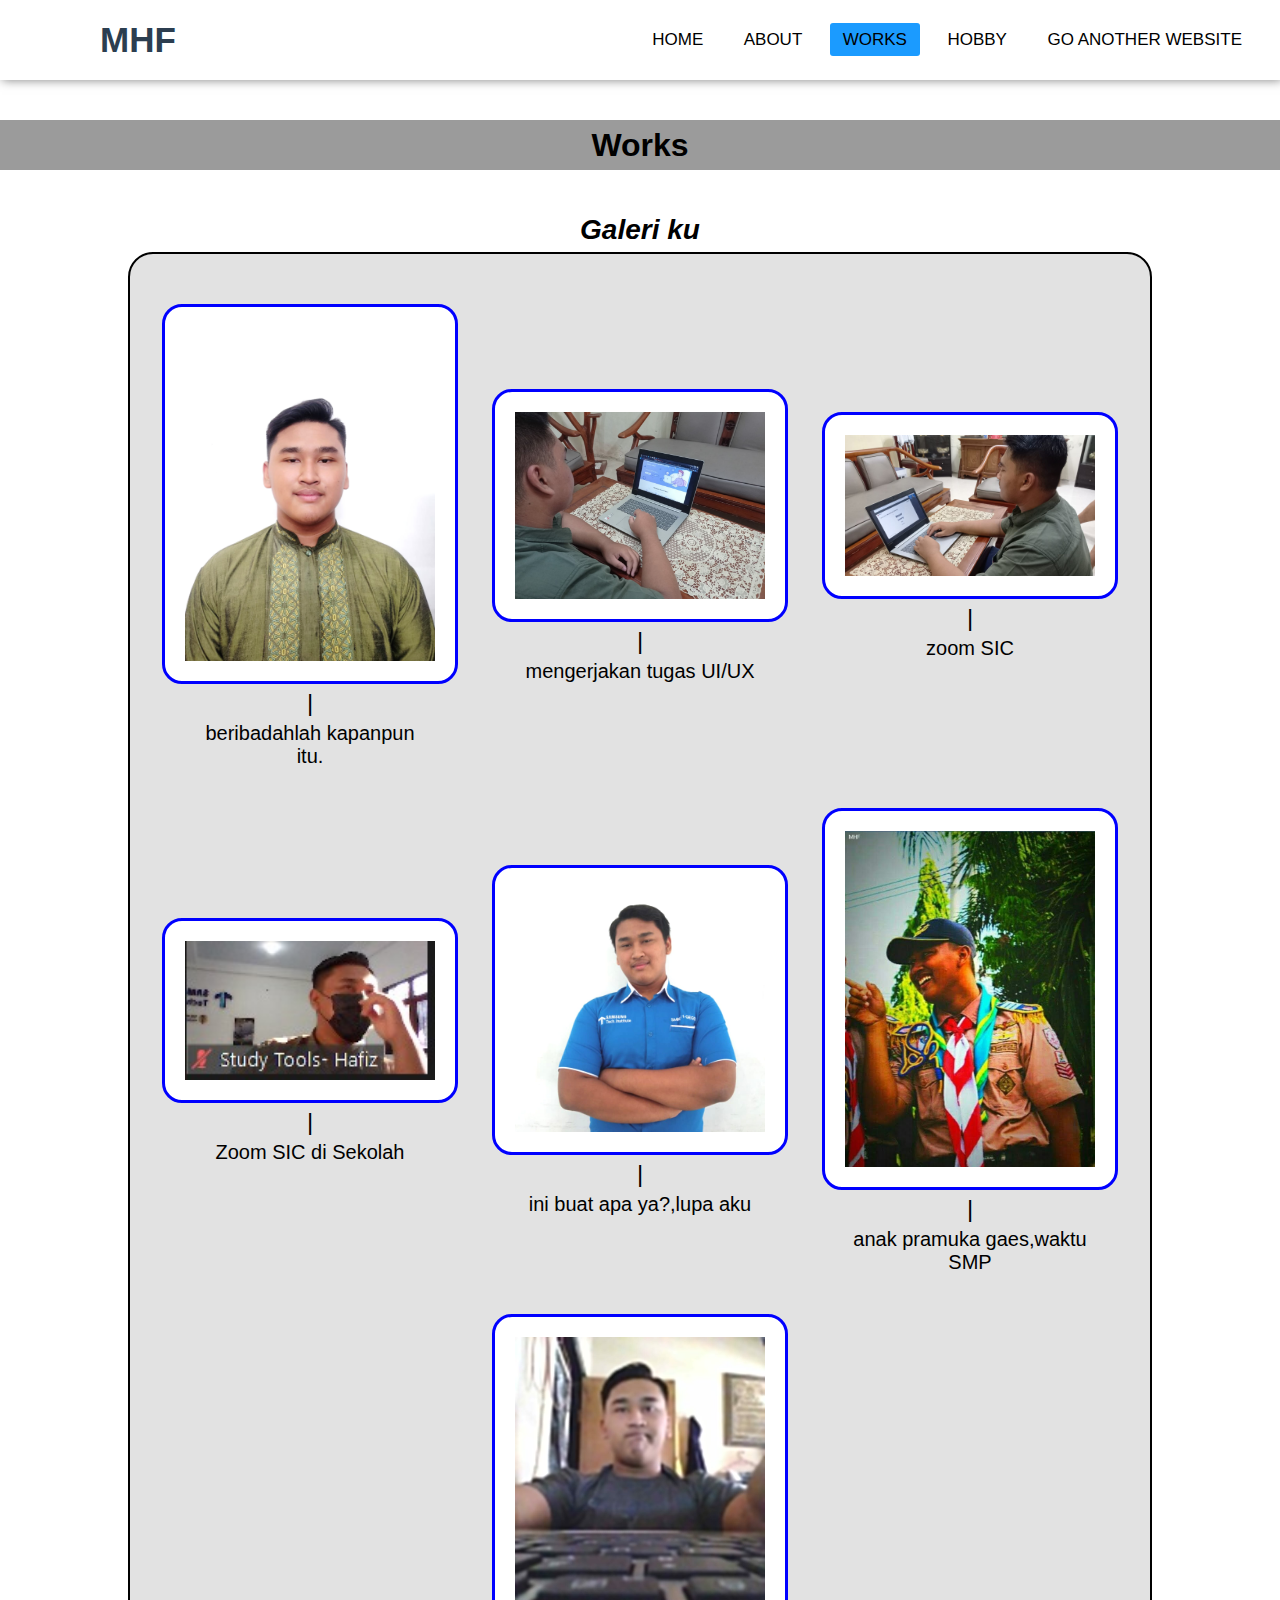
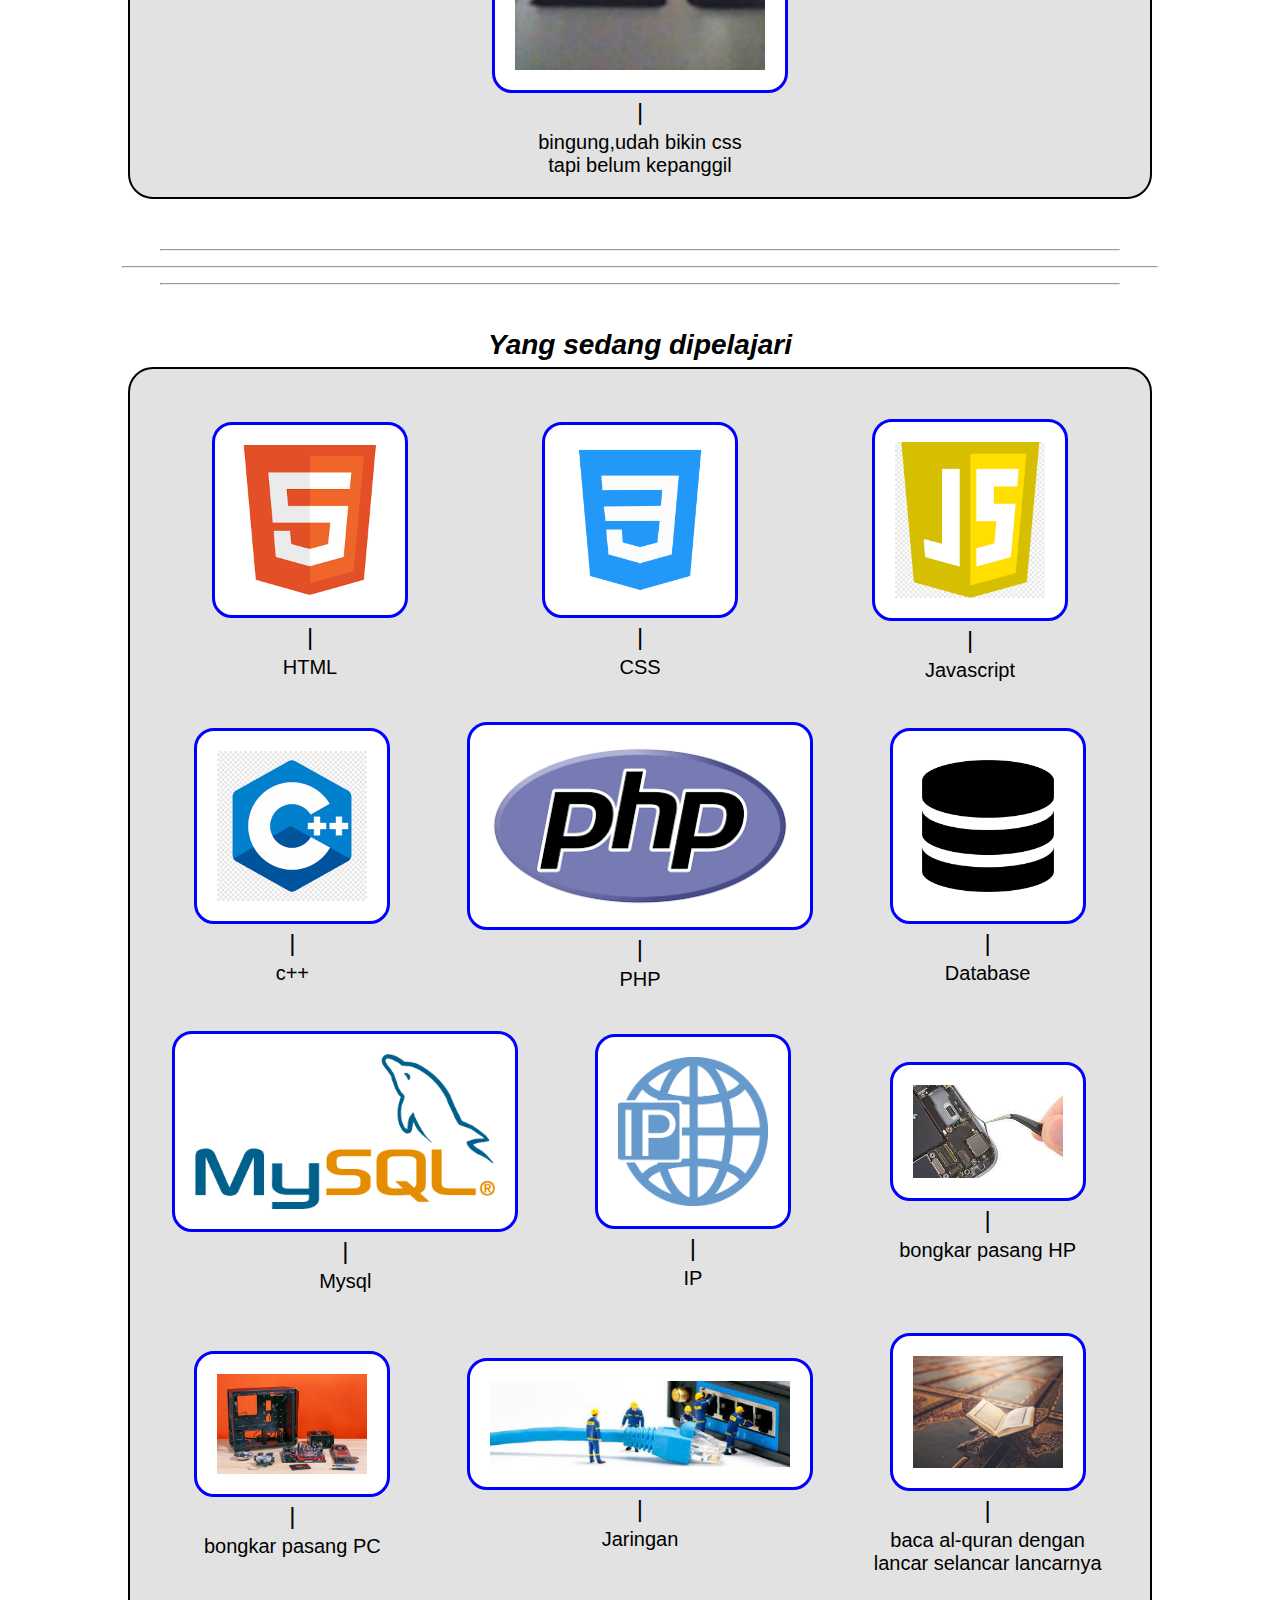
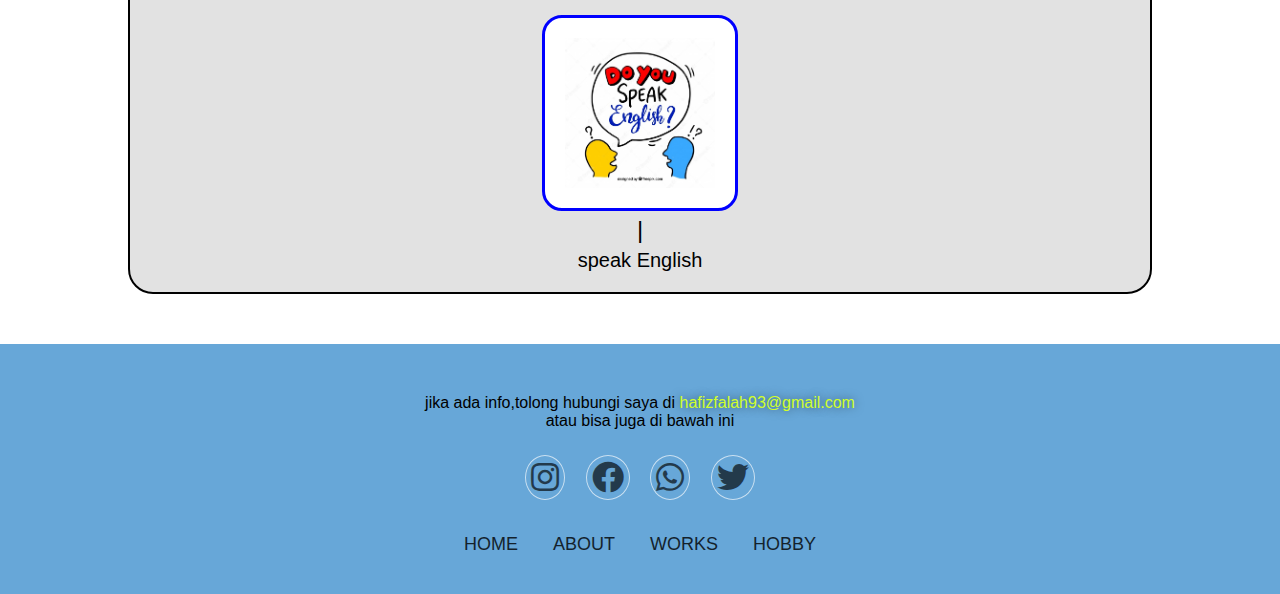
==== percobaan/index.html @ e3dfe82a "pembaruan halaman work,belum dipindah di file utama" ====
<!DOCTYPE html>
<html lang="en">
<head>
    <meta charset="UTF-8">
    <meta http-equiv="X-UA-Compatible" content="IE=edge">
    <meta name="viewport" content="width=device-width, initial-scale=1.0">
    <title>Document</title>
    <link rel="stylesheet" href="https://cdnjs.cloudflare.com/ajax/libs/font-awesome/5.15.3/css/all.min.css"/>
    <link rel="stylesheet" href="style.css">
</head>
<body>

    <nav>
        <input type="checkbox" id="check">
        <label for="check" class="checkbtn">
          <i class="fas fa-bars"></i>
        </label>
        <label class="logo">MHF</label>
        <ul>
          <li><a href="index.html">Home</a></li>
          <li><a href="about.html">About</a></li>
          <li><a class="active" href="works.html">works</a></li>
          <li><a href="hobby.html">hobby</a></li>
          <li><a href="https://smkn1geger.sch.id/" target="_blank">GO ANOTHER WEBSITE</a></li>
        </ul>
      </nav>
    </nav>




    <section class="label">
        <div class="container">
            <h2>Works</h2>
        </div>
    </section>

    <section id="work">
        <h3 class="name">Galeri ku</h3>
        <div class="container-galeri">
            <a href="">
                <img src="../img/gambar-work-1.jpg">
                <span>|</span>
                <h4>beribadahlah kapanpun itu.</h4>
            </a>
            <a href="">
                <img src="../img/gambar-work-3.jpg">
                <span>|</span>
                <h4>mengerjakan tugas UI/UX</h4>
            </a>
            <a href="">
                <img src="../img/gambar-work-2.jpg">
                <span>|</span>
                <h4>zoom SIC</h4>
            </a>
            <a href="">
                <img src="../img/gambar-work-4.jfif">
                <span>|</span>
                <h4>Zoom SIC di Sekolah</h4>
            </a>
            <a href="">
                <img src="../img/gambar-work-5.jfif">
                <span>|</span>
                <h4>ini buat apa ya?,lupa aku</h4>
            </a>
            <a href="">
                <img src="../img/gambar-work-6.jfif">
                <span>|</span>
                <h4>anak pramuka gaes,waktu SMP</h4>
            </a>
            <a href="">
                <img src="../img/gambar-work-7.jfif">
                <span>|</span>
                <h4>bingung,udah bikin css tapi belum kepanggil</h4>
            </a>
        </div>
        
        <hr>
        <hr class="tengah">
        <hr>
 
        <h3 class="name">Yang sedang dipelajari</h3>
        <div class="container-pelajari">
            <a href="">
                <img src="../img/yangDiPelajari/html.png">
                <span>|</span>
                <h4>HTML</h4>
            </a>
            <a href="">
                <img src="../img/yangDiPelajari/css.png">
                <span>|</span>
                <h4>CSS</h4>
            </a>
            <a href="">
                <img src="../img/yangDiPelajari/js.png">
                <span>|</span>
                <h4>Javascript</h4>
            </a>
            <a href="">
                <img src="../img/yangDiPelajari/c++.png">
                <span>|</span>
                <h4>c++</h4>
            </a>
            <a href="">
                <img class="panjang" src="../img/yangDiPelajari/php.png">
                <span>|</span>
                <h4>PHP</h4>
            </a>
            <a href="">
                <img src="../img/yangDiPelajari/database.png">
                <span>|</span>
                <h4>Database</h4>
            </a>
            <a href="">
                <img class="panjang" src="../img/yangDiPelajari/mysql.png">
                <span>|</span>
                <h4>Mysql</h4>
            </a>
            <a href="">
                <img src="../img/yangDiPelajari/ip.png">
                <span>|</span>
                <h4>IP</h4>
            </a>
            <a href="">
                <img src="../img/yangDiPelajari/rakitHP.jfif">
                <span>|</span>
                <h4>bongkar pasang HP</h4>
            </a>
            <a href="">
                <img src="../img/yangDiPelajari/rakitPC.jpg">
                <span>|</span>
                <h4>bongkar pasang PC</h4>
            </a>
            <a href="">
                <img class="panjang" src="../img/yangDiPelajari/jaringan.jpg">
                <span>|</span>
                <h4>Jaringan</h4>
            </a>
            <a href="">
                <img src="../img/yangDiPelajari/al-quran.jpeg">
                <span>|</span>
                <h4>baca al-quran dengan lancar selancar lancarnya</h4>
            </a>
            <a href="">
                <img src="../img/yangDiPelajari/speakEnglish.jpg">
                <span>|</span>
                <h4>speak English</h4>
            </a>
        </div>
    </section>


 <!-- footer -->
 <footer>
    <div class="email">
      <p>jika ada info,tolong hubungi saya di <a target="_blank" href="https://hafizfalah93@gmail.com">hafizfalah93@gmail.com</a> <br> atau bisa juga di bawah ini</p>
    </div>
    <div class="sosmed">
      <a target="_blank" href="https://www.instagram.com/hafiz_sa.ja/"><i class="fab fa-instagram"></i></a>
      <a target="_blank"  href="https://www.facebook.com/muhammad.h.falah.9/"><i class="fab fa-facebook"></i></a>
      <a target="_blank" href="https://wa.link/ua1h7i"><i class="fab fa-whatsapp"></i></a>
      <a target="_blank" href="https://mobile.twitter.com/Hafiz62670015"><i class="fab fa-twitter"></i></a>
    </div>

    <ul class="list">
      <li>
        <a href="index.html">Home</a>
      </li>
      <li>
        <a href="about.html">About</a>
      </li>
      <li>
        <a href="works.html">Works</a>
      </li>
      <li>
        <a href="hobby.html">Hobby</a>
      </li>
    </ul>
  </footer>
  



    </body>
</html>
---- percobaan/style.css ----
*{
    padding: 0;
    margin: 0;
    text-decoration: none;
    list-style: none;
    box-sizing: border-box;

  }

  body{
      font-family: Arial, Helvetica, sans-serif;
  }


  nav{
    /* background: #0082e6; */
    background: transparent;
    height: 80px;
    width: 100%;
    /* border-bottom: 2px grasi blue; */
    box-shadow: 2px 0 10px rgba(0, 0, 0, 0.5);
    margin-bottom: 40px;
  }
  label.logo{
    /* color: white; */
    color: #2c3e50;
    font-size: 35px;
    line-height: 80px;
    padding: 0 100px;
    font-weight: bold;
  }
  nav ul{
    float: right;
    margin-right: 20px;
  }
  nav ul li{
    display: inline-block;
    line-height: 80px;
    margin: 0 5px;
  }
  nav ul li a{
    /* color: white; */
    color: black;
    font-size: 17px;
    padding: 7px 13px;
    border-radius: 3px;
    text-transform: uppercase;
  }
  nav a.active,nav a:hover{
    background: #1b9bff;
    color: black;
    transition: .10s;
  }
   .checkbtn{
    font-size: 30px;
    color: white;
    float: right;
    line-height: 80px;
    margin-right: 40px;
    cursor: pointer;
    display: none;
  }
  #check{
    display: none;
  }



  @media (max-width: 952px){
   nav label.logo{
      font-size: 30px;
      padding-left: 50px;
    }
    nav ul li a{
      font-size: 16px;
    }
  }
  @media (max-width: 858px){
    .checkbtn{
      display: block;
      color: black;
    }
   nav ul{
      position: fixed;
      width: 100%;
      height: 100vh;
      background: #2c3e50;
      top: 80px;
      left: -100%;
      text-align: center;
      transition: all .5s;
    }
    nav ul li{
      display: block;
      margin: 50px 0;
      line-height: 30px;
    }
    nav ul li a{
      font-size: 20px;
    }
   nav a:hover,a.active{
      background: none;
      color: #0082e6;
    }
   nav #check:checked ~ ul{
      left: 0;
    }
  }
/* selesai navbar */


  .container{
      display: flex;
      flex-direction: column;
      align-items: center;
      
       /* width: 100px; */
      /* width: 100px; */ 
      /* border: 2px solid black; */
      margin: 0 auto;
  }


  .label{
      width: 100%;
      height: 50px;
      background-color: rgb(155, 155, 155);
      display: flex;
      justify-content: center;
      align-items: center;
  }

  .label h2{
      font-size: 32px;
  }
  


  .container-galeri , .container-pelajari{
      display: flex;
      justify-content: space-around;
      width: 80%;
      margin: 50px auto;
      padding: 20px;
      border-radius: 25px;
      background-color: rgb(226, 226, 226);
      border: 2px solid black;
      flex-wrap: wrap;
      gap: 10px;
  }

  #work a{
      display: flex;
      flex-direction: column;
      align-items: center;
      justify-content: center;
      /* border: 2px solid black; */
  }

  #work a img{
      width: 250px;
      padding: 20px;
      box-sizing: content-box;
      border: 3px solid blue;
      background-color: white;
      border-radius: 20px;
      margin-top: 30px;
  }

  #work .container-pelajari a img{
    width: 150px;
    padding: 20px;
    box-sizing: content-box;
    border: 3px solid blue;
    background-color: white;
    border-radius: 20px;
  }

  #work .container-pelajari a img.panjang{
      width: 300px;
  }

  #work a span{
    font-size: 24px;
    color: black;
    margin: 5px 0;
  }

  #work a h4{
      font-size: 20px;
      color: black;
      font-weight: normal;
      width: 240px;
      text-align: center;
  }

  #work img:hover{
      transition: all 0.3s;
      transform: scale(1.1);
      box-shadow: 0px 0px 20px black;
  }

  #work h3.name{
      text-align: center;
      margin-left: auto;
      position: relative;
      bottom: -44px;
      font-size: 28px;
      font-style: italic;
  }

  hr{
    margin: 0 auto;
    width:75%;
  }

  hr.tengah{
    margin: 15px auto; 
    width:81%;
  }

  /* responsive */
  @media (max-width:858px){
    .label h2{
        font-size: 28px;
    }

    #work h3.name{
        font-size: 24px;
    }


        .container-galeri , .container-pelajari{
            gap: 0;
         }

        #work a img{
            width:160px ;
            
        }

        #work a span{
            font-size: 18px;
        }

        #work a h4{
            width: 200px;
            font-size: 16px;
        }


        #work .container-pelajari a img{
            width: 135px;
        }
        #work .container-pelajari a img.panjang{
            width: 170px;
        }
  }

@media (max-width:655px){
    #work a img{
        width: 100px;
    }

    #work a span{
        font-size: 14px;
    }

    #work a h4{
        width: 150px;
        margin-bottom: 28px;
    }

    #work .container-pelajari a img{
        width: 90px;
        margin: 0 3.2px;
    }
    #work .container-pelajari a img.panjang{
        width: 140px;
    }
}



  /* footer */

  /* footer */
  footer{
    /* padding: 40px 50%; */
    width: 100%;
    height: 250px;
    text-align: center;
    background-color: #67a7d8;
    display: inline-block;
  }
  
  footer .email{
    margin-top: 50px;
  }
  
  
  footer .email p{
    font-size: 16px;
  }
  
  footer .email p a{
    color: rgb(209, 255, 43);
    text-shadow: 0 0 10px rgba(0, 0, 0, 0.5);
  }
  
  footer .sosmed{
    text-align: center ;
    margin: 25px 0;
  }
  
  footer .sosmed a{
    font-size: 32px;
    color: black;
    border: 1.5px solid rgb(255, 255, 255);
    line-height: 32px;
    display: inline-block;
    text-align: center;
    border-radius: 50%;
    margin: 0 8px;
    opacity: 0.65;
    padding: 5px;
  }
  
  footer .sosmed a:hover{
    opacity: 1;
  }
  
  footer ul{
    list-style: none;
    font-size: 18px;
    line-height: 38px;
  }
  
  footer ul li{
    display: inline-block;
    padding: 0 15px;
  }
  
  footer ul li a{
    text-decoration: none;
    text-transform: uppercase;
    opacity: 0.8;
    color: inherit;
  }
  
  footer ul li a:hover{
    opacity: 1;
  }
  /* selesai footer */




@media (max-width:858px){
  footer{
    margin-top: 52px;
  }

  
  footer .email p{
    font-size: 14px;
  }

  footer .sosmed a{
   font-size: 24px;
  }

  footer ul{
    font-size: 14px;
    display: contents;
  }

  footer ul li{
    margin: 0 -5px;
  }

  footer .sosmed a{
    font-size: 28px;
   }
}




@media (max-width:600px){
  footer .sosmed a{
    font-size: 24px;
    margin: 0 4px;
   }
}
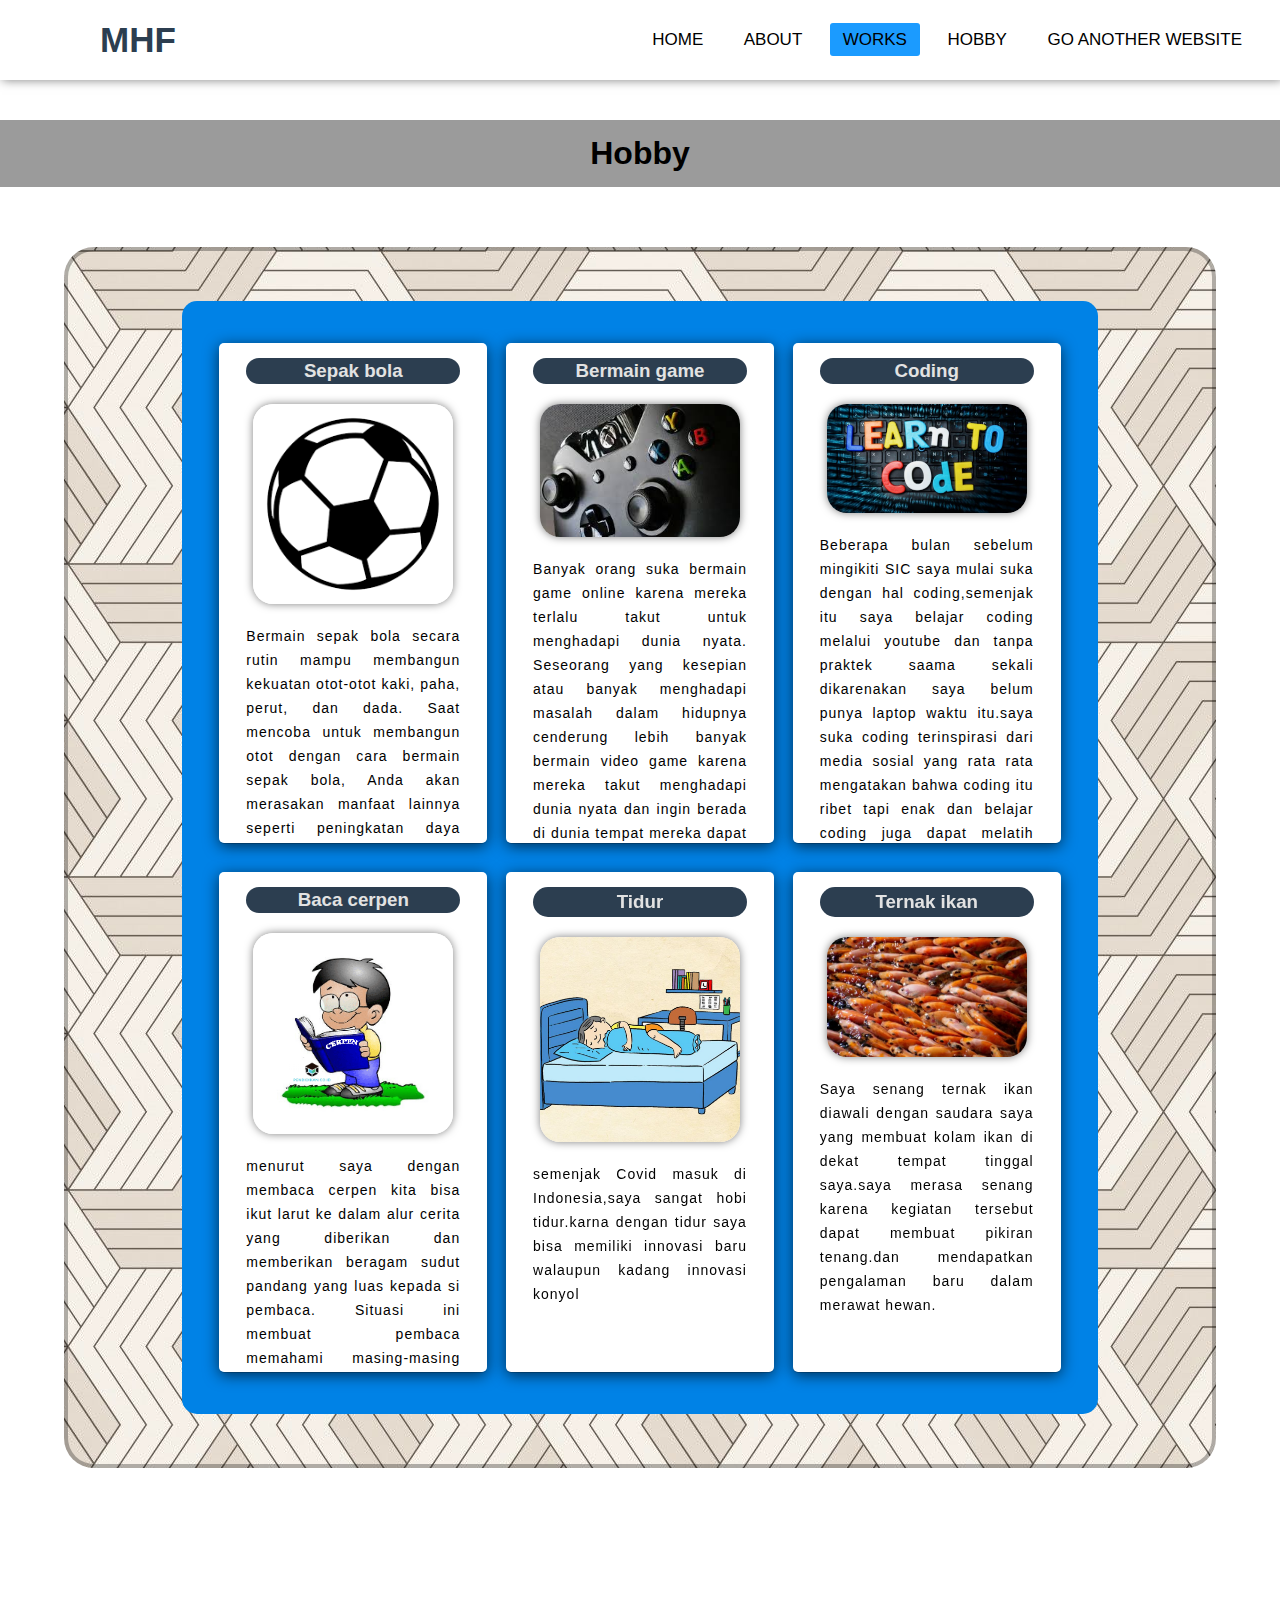
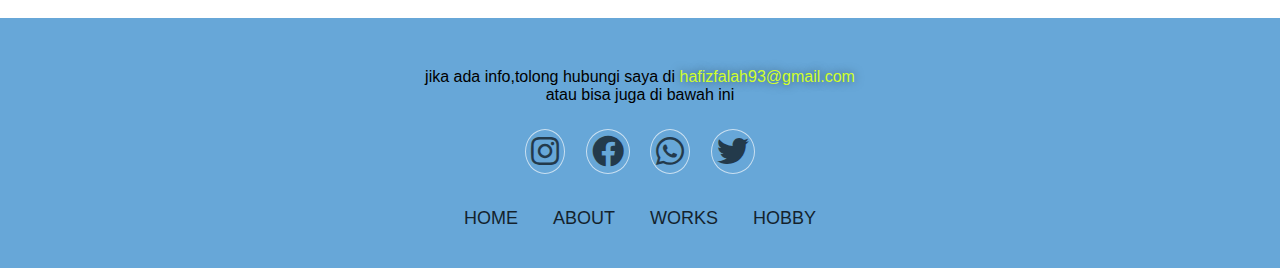
==== commit db2294eb: "tugas reponsive selesai,tapi masih kurang puas dengan desain,hmm tunggu nanti aja dulu,mau belajar y" ====
--- a/percobaan/index.html
+++ b/percobaan/index.html
@@ -28,126 +28,69 @@
 
 
 
-
     <section class="label">
         <div class="container">
-            <h2>Works</h2>
+            <h2>Hobby</h2>
         </div>
     </section>
 
-    <section id="work">
-        <h3 class="name">Galeri ku</h3>
-        <div class="container-galeri">
-            <a href="">
-                <img src="../img/gambar-work-1.jpg">
-                <span>|</span>
-                <h4>beribadahlah kapanpun itu.</h4>
-            </a>
-            <a href="">
-                <img src="../img/gambar-work-3.jpg">
-                <span>|</span>
-                <h4>mengerjakan tugas UI/UX</h4>
-            </a>
-            <a href="">
-                <img src="../img/gambar-work-2.jpg">
-                <span>|</span>
-                <h4>zoom SIC</h4>
-            </a>
-            <a href="">
-                <img src="../img/gambar-work-4.jfif">
-                <span>|</span>
-                <h4>Zoom SIC di Sekolah</h4>
-            </a>
-            <a href="">
-                <img src="../img/gambar-work-5.jfif">
-                <span>|</span>
-                <h4>ini buat apa ya?,lupa aku</h4>
-            </a>
-            <a href="">
-                <img src="../img/gambar-work-6.jfif">
-                <span>|</span>
-                <h4>anak pramuka gaes,waktu SMP</h4>
-            </a>
-            <a href="">
-                <img src="../img/gambar-work-7.jfif">
-                <span>|</span>
-                <h4>bingung,udah bikin css tapi belum kepanggil</h4>
-            </a>
-        </div>
-        
-        <hr>
-        <hr class="tengah">
-        <hr>
- 
-        <h3 class="name">Yang sedang dipelajari</h3>
-        <div class="container-pelajari">
-            <a href="">
-                <img src="../img/yangDiPelajari/html.png">
-                <span>|</span>
-                <h4>HTML</h4>
-            </a>
-            <a href="">
-                <img src="../img/yangDiPelajari/css.png">
-                <span>|</span>
-                <h4>CSS</h4>
-            </a>
-            <a href="">
-                <img src="../img/yangDiPelajari/js.png">
-                <span>|</span>
-                <h4>Javascript</h4>
-            </a>
-            <a href="">
-                <img src="../img/yangDiPelajari/c++.png">
-                <span>|</span>
-                <h4>c++</h4>
-            </a>
-            <a href="">
-                <img class="panjang" src="../img/yangDiPelajari/php.png">
-                <span>|</span>
-                <h4>PHP</h4>
-            </a>
-            <a href="">
-                <img src="../img/yangDiPelajari/database.png">
-                <span>|</span>
-                <h4>Database</h4>
-            </a>
-            <a href="">
-                <img class="panjang" src="../img/yangDiPelajari/mysql.png">
-                <span>|</span>
-                <h4>Mysql</h4>
-            </a>
-            <a href="">
-                <img src="../img/yangDiPelajari/ip.png">
-                <span>|</span>
-                <h4>IP</h4>
-            </a>
-            <a href="">
-                <img src="../img/yangDiPelajari/rakitHP.jfif">
-                <span>|</span>
-                <h4>bongkar pasang HP</h4>
-            </a>
-            <a href="">
-                <img src="../img/yangDiPelajari/rakitPC.jpg">
-                <span>|</span>
-                <h4>bongkar pasang PC</h4>
-            </a>
-            <a href="">
-                <img class="panjang" src="../img/yangDiPelajari/jaringan.jpg">
-                <span>|</span>
-                <h4>Jaringan</h4>
-            </a>
-            <a href="">
-                <img src="../img/yangDiPelajari/al-quran.jpeg">
-                <span>|</span>
-                <h4>baca al-quran dengan lancar selancar lancarnya</h4>
-            </a>
-            <a href="">
-                <img src="../img/yangDiPelajari/speakEnglish.jpg">
-                <span>|</span>
-                <h4>speak English</h4>
-            </a>
+
+    <section id="hobby">
+        <div class="container-hobby">
+            <div class="hobby1">
+                <div class="hobby2">
+                    <div class="nama">
+                        <h3>Sepak bola</h3>
+                    </div>
+                    <img src="../img/gambar-hoby-sepakBola.png" alt="">
+                    <p>Bermain sepak bola secara rutin mampu membangun kekuatan otot-otot kaki, paha, perut, dan dada. Saat mencoba untuk membangun otot dengan cara bermain sepak bola, Anda akan merasakan manfaat lainnya seperti peningkatan daya tahan tubuh, alias tidak akan mudah lesu atau lelah.</p>
+                </div>
+                <div class="hobby2">
+                    <div class="nama">
+                        <h3>Bermain game</h3>
+                    </div>
+                    <img src="../img/gambar-hobby-game.jfif" alt="">
+                    <p>Banyak orang suka bermain game online karena mereka terlalu takut untuk menghadapi dunia nyata. Seseorang yang kesepian atau banyak menghadapi masalah dalam hidupnya cenderung lebih banyak bermain video game karena mereka takut menghadapi dunia nyata dan ingin berada di dunia tempat mereka dapat menjadi orang lain.</p>
+                </div>
+                <div class="hobby2">
+                    <div class="nama">
+                        <h3>Coding</h3>
+                    </div>
+                    <img src="../img/hobby-coding.jpeg" alt="">
+                    <p>Beberapa bulan sebelum mingikiti SIC saya mulai suka dengan hal coding,semenjak itu saya belajar coding melalui youtube dan tanpa praktek saama sekali dikarenakan saya belum punya laptop waktu itu.saya suka coding terinspirasi dari media sosial yang rata rata mengatakan bahwa coding itu ribet tapi enak dan  belajar coding juga dapat melatih komunikasi untuk bersosialisasi.keterampilan ini memberikan kesempatan bagi siapa pun untuk berinteraksi satu sama lain baik untuk saling bertukar pikiran atau memberikan solusi seputar pemrograman.</p>
+                </div>
+                <div class="hobby2">
+                    <div class="nama">
+                        <h3>Baca cerpen</h3>
+                    </div>
+                    <img src="../img/hobby-cerpen.png" alt="">
+                    <p>menurut saya dengan membaca cerpen kita bisa ikut larut ke dalam alur cerita yang diberikan dan memberikan beragam sudut pandang yang luas kepada si pembaca. Situasi ini membuat pembaca memahami masing-masing karakter di dalam novel baik masalahnya maupun solusi untuk memcahkan masalah.
+                    Si Pembaca biasanya ikut terbawa perasaan yang diakibatkan oleh suatu peristiwa atau kejadian penting yang terjadi di dalam novel atau cerpen tersebut. Kesimpulannya bisa jadi mereka yang hobi membaca karya fiksi (novel dan cerpen) terindikasi cenderung memiliki rasa empati yang tinggi terhadap orang lain.</p>
+                </div>
+                <div class="hobby2">
+                    <div class="nama">
+                        <h3>Tidur</h3>
+                    </div>
+                    <img src="../img/hobby-tidur.jpg.crdownload" alt="">
+                    <p>semenjak Covid masuk di Indonesia,saya sangat hobi tidur.karna dengan tidur saya bisa memiliki innovasi baru walaupun kadang innovasi konyol<p>
+                </div>
+                <div class="hobby2">
+                    <div class="nama">
+                        <h3>Ternak ikan</h3>
+                    </div>
+                    <img src="../img/hoby-ternak-ikan.png" alt="">
+                    <p>Saya senang ternak ikan diawali dengan saudara saya yang membuat kolam ikan di dekat tempat tinggal saya.saya merasa senang karena kegiatan tersebut dapat membuat pikiran tenang.dan mendapatkan pengalaman baru dalam merawat hewan.<p>
+                </div>
+                
+                
+            </div>
         </div>
     </section>
+
+
+
+
+
 
 
  <!-- footer -->
--- a/percobaan/style.css
+++ b/percobaan/style.css
@@ -104,181 +104,169 @@
     }
    nav #check:checked ~ ul{
       left: 0;
+      z-index: 3;
     }
   }
 /* selesai navbar */
 
-
-  .container{
-      display: flex;
-      flex-direction: column;
-      align-items: center;
-      
-       /* width: 100px; */
-      /* width: 100px; */ 
-      /* border: 2px solid black; */
-      margin: 0 auto;
-  }
-
+.label{
+  width: 100%;
+  background-color: rgb(155, 155, 155);
+  display: flex;
+  justify-content: center;
+  align-items: center;
+  margin-bottom: 60px;
+}
+
+.label h2{
+  font-size: 32px;
+  padding: 15px;
+}
+
+
+#hobby{
+  width: 100%;
+  margin-bottom: 150px;
+}
+
+.container-hobby{
+  width: 90%;
+  margin: 0 auto;
+  display: flex;
+  justify-content: space-around;
+  flex-wrap: wrap;
+  align-items: center;
+  background-color: #0082e6;
+  background-image: url(../img/bacground1.jpg);
+  border: 4px solid rgba(0, 0, 0, 0.288);
+  border-radius: 30px;
+}
+
+#hobby .container-hobby .hobby1{
+  display: grid;
+  grid-template-columns: 1fr 1fr 1fr;
+  margin: 50px auto;
+  width: 80%;
+  border-radius: 15px;
+  padding: 30px;
+  background-color: #0082e6;
+  gap: 5px;
+  /* border: 4px solid rgba(0, 0, 0, 0.288); */
+  /* border: 2px solid black; */
+}
+
+#hobby .container-hobby .hobby2{
+  width: 95%;
+  padding: 15px;
+  display: flex;
+  flex-direction: column;
+  background-color: white;
+  justify-content: start;
+  align-items: center;
+  box-shadow: 0px 3px 15px 0px rgb(0 0 0 / 65%), 0 1px 0 rgb(0 0 0 / 20%);
+  margin: 12px auto;
+  height: 500px;
+  overflow: auto;
+  border-radius: 5px;
+}
+
+
+#hobby .container-hobby .hobby2 .nama{
+  background-color: #2c3e50;
+  height: 30px;
+  width: 90%;
+  border-radius:25px ;
+  display: flex;
+  justify-content: center;
+  align-items: center;
+}
+
+
+#hobby .container-hobby .hobby2 h3{
+  color: rgb(226, 226, 226);
+  padding: 2px 0;
+}
+
+
+#hobby .container-hobby .hobby2 img{
+  width: 200px;
+  margin: 20px 0; 
+  border-radius: 20px;
+  box-shadow: 0px 0px 9px rgb(0 0 0 / 50%);
+}
+
+
+#hobby .container-hobby .hobby2 p{
+  width: 90%;
+  letter-spacing: 1px;
+  font-size: 14px;
+  line-height: 24px;
+  text-align: justify;
+}
+
+
+@media (max-width:1012px){
+  #hobby .container-hobby .hobby1{
+    width: 90%;
+  }
 
   .label{
-      width: 100%;
-      height: 50px;
-      background-color: rgb(155, 155, 155);
-      display: flex;
-      justify-content: center;
-      align-items: center;
+    margin-bottom: 30px;
   }
 
   .label h2{
-      font-size: 32px;
-  }
-  
-
-
-  .container-galeri , .container-pelajari{
-      display: flex;
-      justify-content: space-around;
-      width: 80%;
-      margin: 50px auto;
-      padding: 20px;
-      border-radius: 25px;
-      background-color: rgb(226, 226, 226);
-      border: 2px solid black;
-      flex-wrap: wrap;
-      gap: 10px;
-  }
-
-  #work a{
-      display: flex;
-      flex-direction: column;
-      align-items: center;
-      justify-content: center;
-      /* border: 2px solid black; */
-  }
-
-  #work a img{
-      width: 250px;
-      padding: 20px;
-      box-sizing: content-box;
-      border: 3px solid blue;
-      background-color: white;
-      border-radius: 20px;
-      margin-top: 30px;
-  }
-
-  #work .container-pelajari a img{
-    width: 150px;
-    padding: 20px;
-    box-sizing: content-box;
-    border: 3px solid blue;
-    background-color: white;
-    border-radius: 20px;
-  }
-
-  #work .container-pelajari a img.panjang{
-      width: 300px;
-  }
-
-  #work a span{
     font-size: 24px;
-    color: black;
-    margin: 5px 0;
-  }
-
-  #work a h4{
-      font-size: 20px;
-      color: black;
-      font-weight: normal;
-      width: 240px;
-      text-align: center;
-  }
-
-  #work img:hover{
-      transition: all 0.3s;
-      transform: scale(1.1);
-      box-shadow: 0px 0px 20px black;
-  }
-
-  #work h3.name{
-      text-align: center;
-      margin-left: auto;
-      position: relative;
-      bottom: -44px;
-      font-size: 28px;
-      font-style: italic;
-  }
-
-  hr{
-    margin: 0 auto;
-    width:75%;
-  }
-
-  hr.tengah{
-    margin: 15px auto; 
-    width:81%;
-  }
-
-  /* responsive */
-  @media (max-width:858px){
-    .label h2{
-        font-size: 28px;
-    }
-
-    #work h3.name{
-        font-size: 24px;
-    }
-
-
-        .container-galeri , .container-pelajari{
-            gap: 0;
-         }
-
-        #work a img{
-            width:160px ;
-            
-        }
-
-        #work a span{
-            font-size: 18px;
-        }
-
-        #work a h4{
-            width: 200px;
-            font-size: 16px;
-        }
-
-
-        #work .container-pelajari a img{
-            width: 135px;
-        }
-        #work .container-pelajari a img.panjang{
-            width: 170px;
-        }
-  }
-
-@media (max-width:655px){
-    #work a img{
-        width: 100px;
-    }
-
-    #work a span{
-        font-size: 14px;
-    }
-
-    #work a h4{
-        width: 150px;
-        margin-bottom: 28px;
-    }
-
-    #work .container-pelajari a img{
-        width: 90px;
-        margin: 0 3.2px;
-    }
-    #work .container-pelajari a img.panjang{
-        width: 140px;
-    }
-}
+    padding: 10px;
+  }
+
+  #hobby .container-hobby .hobby2{
+    width: 90%;
+    height:330px ;
+  }
+
+  #hobby .container-hobby .hobby2 .nama{
+    width: 80%;
+    height: 20px;
+  }
+
+  #hobby .container-hobby .hobby2 h3{
+    font-size: 14px;
+    padding: 2px 0;
+  }
+
+  #hobby .container-hobby .hobby2 img{
+    width: 130px;
+    margin: 10px 0;
+  }
+}
+
+
+@media (max-width:800px){
+  .label h2{
+    font-size: 20px;
+    margin: 0px 0;
+  }
+
+  #hobby .container-hobby .hobby1{
+    width: 95%;
+    margin: 20px 0;
+    grid-template-columns: 1fr 1fr;
+    display: flex;
+    flex-direction: column;
+  }
+
+  #hobby .container-hobby .hobby2{
+    height: 400px;
+  }
+
+  #hobby .container-hobby .hobby2 p{
+    font-size: 12px;
+  }
+}
+
+
+
+
 
 
 
@@ -391,5 +379,6 @@
   footer .sosmed a{
     font-size: 24px;
     margin: 0 4px;
+    width: 50px;
    }
 }